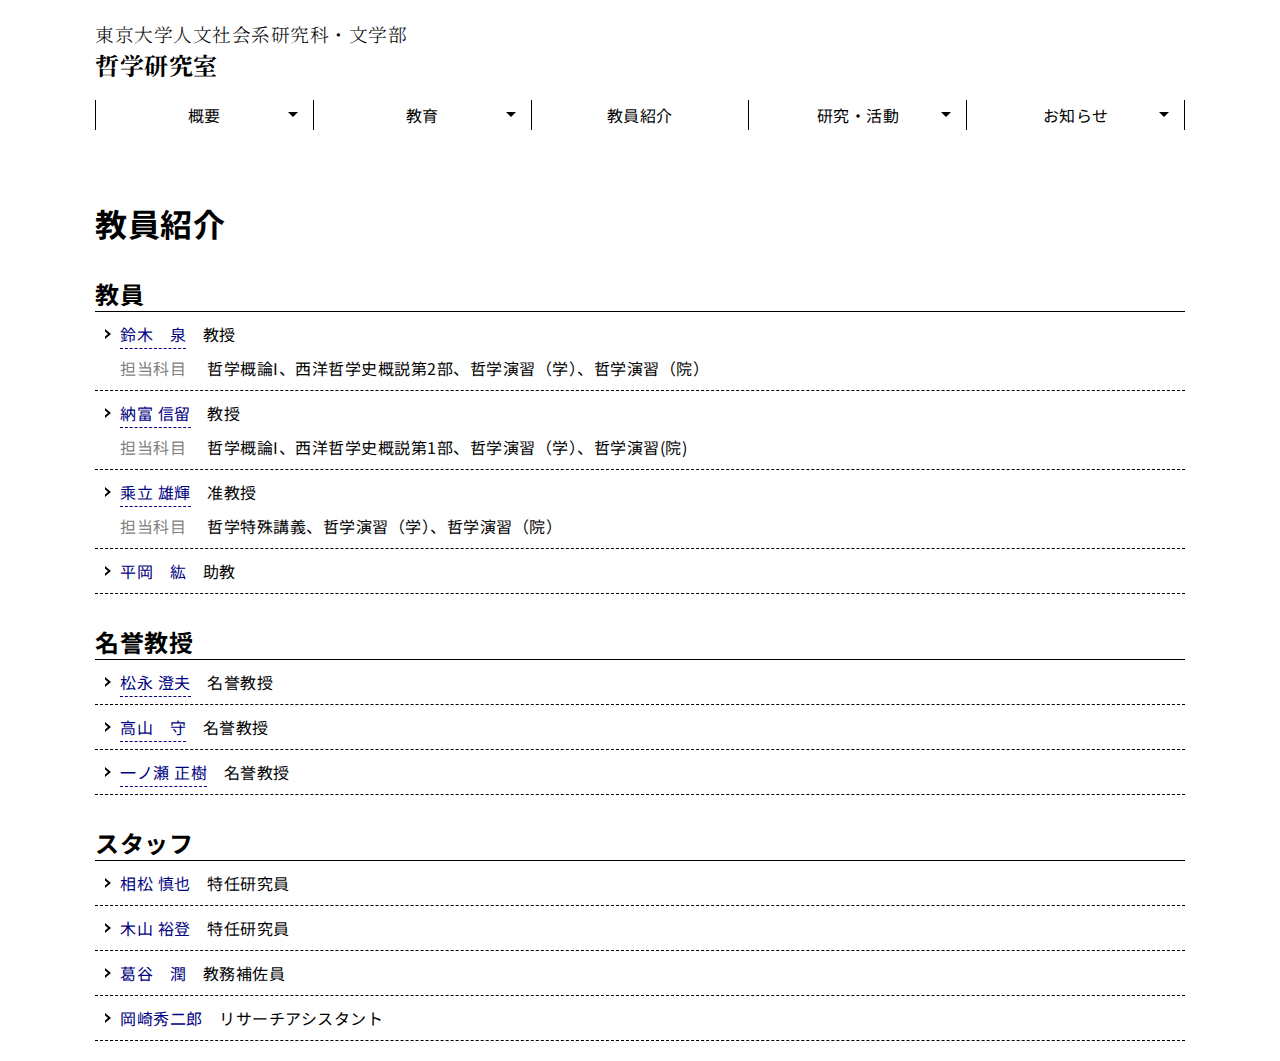
==== new_phil/profile/index.html @ 7e9ac9bc "Add files via upload" ====
<!DOCTYPE html>
<html>
<head>
  <link href="https://fonts.googleapis.com/css2?family=Noto+Sans+JP&family=Noto+Serif+JP:wght@300;700&display=swap" rel="stylesheet">
  <meta charset="UTF-8">
  <meta name="viewport" content="width=device-width, initial-scale=1.0">
  <title>東京大学哲学研究室</title>
  <link rel="stylesheet" href="../css/main.css">
  <link rel="stylesheet" href="../css/responsive.css">
</head>
<body>
  <header>
      <div class ="header-left">
        <a href="../index.html">
          <h3>東京大学人文社会系研究科・文学部</h3>
          <h2>哲学研究室</h2>
        </a>
      </div>

      <input type="checkbox" id="navTgl">
      <label for="navTgl" class="open"><span></span></label>
      <label for="navTgl" class="close"></label>
      <nav class="menu" id="disp">
      	<h2>menu</h2>
      	<ul>
          <li class="item"><a href=""> 概要と歴史</a></li>
          <li class="item"><a href=""> アクセス</a></li>
          <li class="item"><a href=""> 進学情報</a></li>
          <li class="item"><a href=""> 授業案内</a></li>
          <li class="item">
            <a href="./index.html">教員紹介</a>
          </li>
          <li class="item"><a href=""> 刊行物紹介</a></li>
          <li class="item"><a href=""> 活動報告</a></li>
          <li class="item"><a href=""> 研究報告</a></li>
          <li class="item"><a href=""> お知らせ</a></li>
          <li class="item"><a href=""> 勉強会案内</a></li>
      	</ul>
      </nav>
</header>

  <body>
  <div class="top">
    <ul class="gnav">
      <li>
        <a href="">概要</a>
        <ul>
          <li><a href=""> 概要と歴史</a></li>
          <li><a href=""> アクセス</a></li>
        </ul>
      </li>
      <li><a href="">教育</a>
        <ul>
          <li><a href=""> 進学情報</a></li>
          <li><a href=""> 授業案内</a></li>
        </ul>
      </li>
      <li><a href="./index.html">教員紹介</a></li>
      <li><a href="">研究・活動</a>
        <ul>
          <li><a href=""> 刊行物紹介</a></li>
          <li><a href=""> 活動報告</a></li>
          <li><a href=""> 研究報告</a></li>
        </ul>
      </li>
      <li><a href="">お知らせ</a>
        <ul>
          <li><a href=""> お知らせ</a></li>
          <li><a href=""> 勉強会案内</a></li>
        </ul>
      </li>
    </ul>
  </div>

  <div class="profile">
    <h1>教員紹介</h1>
    <h2 class="section-title">教員</h2>
    <ul>
      <li>
        <p class="name">
          <a href="si.html">鈴木　泉</a>　教授
        </p>
        <div class="major">
          <span>担当科目</span>　
          哲学概論I、西洋哲学史概説第2部、哲学演習（学）、哲学演習（院）
        </div>
      </li>

      <li>
        <p class="name">
          <a href="nn.html">納富 信留</a>　教授
        </p>
        <div class="major">
          <span>担当科目</span>　
          哲学概論I、西洋哲学史概説第1部、哲学演習（学）、哲学演習(院)
        </div>
      </li>

      <li>
        <p class="name">
          <a href="ny.html">乘立 雄輝</a>　准教授
        </p>
        <div class="major">
          <span>担当科目</span>　
          哲学特殊講義、哲学演習（学）、哲学演習（院）
        </div>
      </li>

      <li>
        <p class="name">
          <span>平岡　紘</span>　助教
        </p>
      </li>
    </ul>


          <h2 class="section-title">名誉教授</h2>
          <ul>
            <li>
              <p class="name">
                <a href="ms.html">松永 澄夫</a>　名誉教授
              </p>
            </li>

            <li>
              <p class="name">
                <a href="tm.html">高山　守</a>　名誉教授
              </p>
            </li>

            <li>
              <p class="name">
                <a href="im.html">一ノ瀬 正樹</a>　名誉教授
              </p>
            </li>
        </ul>



    <h2 class="section-title">スタッフ</h2>
    <ul>
      <li>
        <p class="name">
          <span>相松 慎也</span>　特任研究員
        </p>
      </li>

      <li>
        <p class="name">
          <span>木山 裕登</span>　特任研究員
        </p>
      </li>

      <li>
        <p class="name">
          <span>葛谷　潤</span>　教務補佐員
        </p>
      </li>

      <li>
        <p class="name">
          <span>岡崎秀二郎</span>　リサーチアシスタント
        </p>
      </li>
  </ul>

    </div>
    <script type="text/javascript" src="./js/disp.js"></script>

</body>
<footer>
</footer>
</html>
---- new_phil/css/main.css ----
/*トグルメニューのチェックボックス
	非表示
*/
#navTgl {
	display: none;
}
/*メニューアイコンとチェックボックスを連動させるlabel
	位置を右上に固定
*/
label {
	cursor: pointer;
	position: fixed;
	top: 25px;
	right: 0;
}
/*メニューアイコン背景
	手前に配置*/
.open {
	z-index: 20;
	width: 48px;
	height: 48px;
	background-color: #000;
	transition: background-color .6s, transform .6s cubic-bezier(0.215, 0.61, 0.355, 1);
}
/*開くためのメニューアイコン横線
	open::before, open::afterで擬似要素を二つ用意し、
	open span, open::before, open::afterにborder-bottomで線を三つ用意し、
	open::before, open::afterを上下に8pxずつずらす。
*/
.open::before,
.open::after {
	content: "";
}
.open span,
.open::before,
.open::after {
	content: "";
	position: absolute;
	top: calc(50% - 1px);
	right: 30%;
	width: 40%;
	border-bottom: 2px solid #fff;
	transition: transform .6s cubic-bezier(0.215, 0.61, 0.355, 1);
}
.open::before {
	transform: translateY(-8px);
}
.open::after {
	transform: translateY(8px);
}

/*閉じた時に画面全体を暗くするための要素*/
.close {
	z-index: 5;
	top: 0;
	width: 100%;
	height: 100%;
	pointer-events: none;
	transition: background .6s;
}
/*閉じるためのメニューアイコン
	checkboxがcheckedされた場合、
		隣接する.openの背景を透過させ
		隣接する.open spanの線を消去
		隣接する.open::before, open::afterにそれぞれ時計回りと反時計回りに45度回転
		直後に続く.closeの背景を7割透過透過の黒にすることで、画面全体を暗くする
*/
#navTgl:checked + .open {
	background: rgba(0,0,0,0);
	/* transform: translateX(-250px); 左に250px移動*/
	transform: translateY(-25px)
}
#navTgl:checked + .open span {
	transform: scaleX(0);
}
#navTgl:checked + .open::before {
	transform: rotate(45deg);
}
#navTgl:checked + .open::after {
	transform: rotate(-45deg);
}
#navTgl:checked ~ .close {
	pointer-events: auto;
	background: rgba(0,0,0,.3);
}

/*メニュー部分*/
.menu {
	z-index: 11;
	position: fixed;
	overflow: auto;
	top: 0;
	right: 0;
	width: 250px;
	height: 100%;
	margin: 0;
	padding: 15px 10px;
	box-sizing: border-box;
	background: rgba(0,0,0,1);
	transform: translateX(100%);
	transition: transform .6s cubic-bezier(0.215, 0.61, 0.355, 1);
}
.menu h2,
.menu a {
	color: white;
}
.menu h2 {
	text-align: center;
}
.menu ul {
	margin: 0;
	padding: 0;
}
.menu li {
	font-size: .8em;
	line-height: 1.4;
}
.menu li:not(:first-child) {
	border-top: 1px solid rgba(255,255,255,.6);
}
.menu a {
	display: block;
	padding: 1em 2em;
	text-decoration: inherit;
	transition: background .6s;
}
.menu a:hover {
	background: #404040;
}
#navTgl:checked ~ .menu {
	transform: none;
}

/*基本は隠し、幅が小さい場合だけresponsive.cssで対応*/
.open, .close, .menu {
	display: none;
}



*{
	box-sizing: border-box;
	margin: 0;
	padding: 0;
	letter-spacing: .5px;
	font-family: 'Noto Sans JP', sans-serif;
}

a {
	text-decoration: none;
}

li {
	list-style: none;
}

header {
	padding: 20px 40px;
  height: 100px;
	max-width: 1170px;
	margin: 0 auto;
  z-index: 10;
}

header a{
	color: #000;
}

header h3{
	font-family: 'Noto Serif JP', serif;
	font-weight:300;
}

header h2{
	font-family: 'Noto Serif JP', serif;
	font-weight:700;
}

.header-left{
	float: left;
}


.top {
	max-width: 1170px;
	margin: 0 auto;
	padding: 0 40px;

}

.top-photo {
	max-width: 1170px;
	margin: 0 auto;
	padding: 0 40px;
}

.top-photo > .photo {
	width: 100%;
}

.gnav {
	display: flex;
	height: 30px;
	margin: 0 auto;
	border-left: 1px solid #000000;
	z-index: 10;

}
.gnav > li {/*親階層のみ幅を25%にする*/
	width: 25%;
}
/*全てのリスト・リンク共通*/
.gnav li {
	position: relative;
}

.gnav li a {
	background: #ffffff;
	/*background: #001b34;*/
	border-right: 1px solid #000000;
	color: #000000;
	display: block;
	height: 30px;
	line-height: 30px;
	text-align: center;
	width: 100%;
}
/*子階層以降共通*/

.gnav li li {
	/* メニューのサイドを黒くしたい時
		border-left: 5px solid #000;
		border-right: 4px solid #000;
	*/
	height: 0;
  opacity: 0;
  overflow: hidden;
  transition: opacity 1s;
}

.gnav li li a {
	border-right: none;
  text-align: left;
  padding-left: 25px;
	border-top: 1px solid rgba(255,255,255,.5);
}

.gnav li:hover > ul > li {
	height: 30px;
	overflow: visible;
  opacity: 1;
}

/* gnavのリストの三角形 */
.gnav li li:before, .gnav li li:after{
	content: '';
	display: inline-block;
	position: absolute;
	top: 60%;
	left: 10px;
	width: 0;
	height: 0;
	margin-top: -5px;
	border-top: 4px solid transparent;
	border-right: 6px solid transparent;
	border-bottom: 4px solid transparent;
	border-left: 6px solid #fff;
}

.gnav li li:after{
	z-index: 1;
  margin-left: -3px;
  border-left-color: #000;
}

.gnav li li:hover:before {
  border-left-color: rgba( 255, 255, 255, 1);
}

.gnav li li:hover:after {
  border-left-color: #404040;
	transition: border-left-color .5s;
}

/*aの背景色を指定*/
.gnav li:hover a {/*親階層*/
	color: #ffffff;
	background: #000;
/*  background: #00305c;*/
}

.gnav li li a {/*子階層*/
	background: #000;
}

.gnav li li:hover a {
	background: #404040;
	transition: background .5s;
}

.gnav > li > ul:before{/*子階層*/
    border: 5px solid transparent;
    border-top: 5px solid #000;
    content: "";
    right: 1rem;
    position: absolute;
    top: 1rem;
    transform: translateY(-40%);
}

.gnav > li:hover > ul:before{/*子階層*/
    border: 5px solid transparent;
    border-top: 5px solid #fff;
    content: "";
    right: 1rem;
    position: absolute;
    top: 1rem;
    transform: translateY(-40%);
}


/* info */
.info {
	padding: 20px 20px;
	max-width: 1170px;
	margin: 0 auto;
	text-align: center;

}

.info > .contents{
	vertical-align: top;
	margin: 0 20px 20px 20px;
	width: 45%;
	display: inline-block;
	text-align: left;
}

.section-title {
	padding-top: 30px;
	border-bottom: solid 1px #000000;
}

.contents li {
	padding: 5px 0;
	border-bottom: dashed 1px #000000;
}

.contents li p{
	padding: 5px 0px 5px 25px;
	display: inline-block;
	vertical-align: middle;
}


.contents .date{
	color: gray;
	width: 120px;
}

.contents .description{
	max-width: 300px;
}


/* profile */
.profile {
	padding: 70px 40px 20px 40px;
	max-width: 1170px;
	margin: 0 auto;
	text-align: left;
}


.profile > ul > li {
	padding: 5px 0;
	border-bottom: dashed 1px #000000;
}

.profile > ul > li > p {
	padding: 5px 0px 5px 25px;
	display: block;
}


.name a{
	border-bottom: 1px dashed navy;
	padding-bottom: 2px;
	color: #000080;
}

.name span{
	padding-bottom: 2px;
	color: #000080;
}

.major {
	padding: 5px 0px 5px 110px;
  text-indent: -85px;
}

.major span{
	color: gray;
}

/* prof */
.prof {
	padding: 70px 40px 20px 40px;
	max-width: 1170px;
	margin: 0 auto;
	text-align: left;
}

.prof > h3 {
	padding: 5px 5px;
	color: gray;
}

.prof > ul > li {
	padding: 5px 20px;
}

.prof > p {
	padding: 10px 5px 0px 5px;
	text-indent: 1em;
}

.paper-title {
	color: #000080;
	padding: 2px 0 2px 1.5em;
}

.paper-info {
	padding: 2px 0 7px 2.5em;
}

/* newsリストの三角形 */
.date, .name, .paper-title, .item{
	position: relative;
}


.item a{
	padding-left: 20px;
}

.item a::before, .item a::after{
	z-index: 1;
	content: '';
	display: inline-block;
	position: absolute;
	top: 58%;
	left: 10px;
	width: 0;
	height: 0;
	margin-top: -5px;
	border-top: 4px solid transparent;
	border-right: 6px solid transparent;
	border-bottom: 4px solid transparent;
	border-left: 6px solid #fff;
}
.item a::after{
	z-index: 1;
  margin-left: -3px;
  border-left-color: #000;
	transition: border-left-color .6s;
}
.item a:hover::after{
	z-index: 1;
  margin-left: -3px;
  border-left-color: #404040;
	transition: border-left-color .6s;

}


.date:before, .date:after, .name:before, .name:after, .paper-title:before, .paper-title:after {
	content: '';
	display: inline-block;
	position: absolute;
	top: 50%;
	left: 10px;
	width: 0;
	height: 0;
	margin-top: -5px;
	border-top: 5px solid transparent;
	border-right: 6px solid transparent;
	border-bottom: 5px solid transparent;
	border-left: 6px solid #000000;
}

.date:after, .name:after, .paper-title:after {
  z-index: 1;
  margin-left: -3px;
  border-left-color: #ffffff;
}
---- new_phil/css/responsive.css ----
@media (max-width: 1000px) {
  .info > .contents {
    width: 85%;
  }
  .contents .description{
  	max-width: 1000px;
  }
}

@media (max-width: 670px) {
  .gnav {
    display: none;
  }
  .open, .close, .menu {
    display: block;
  }

}
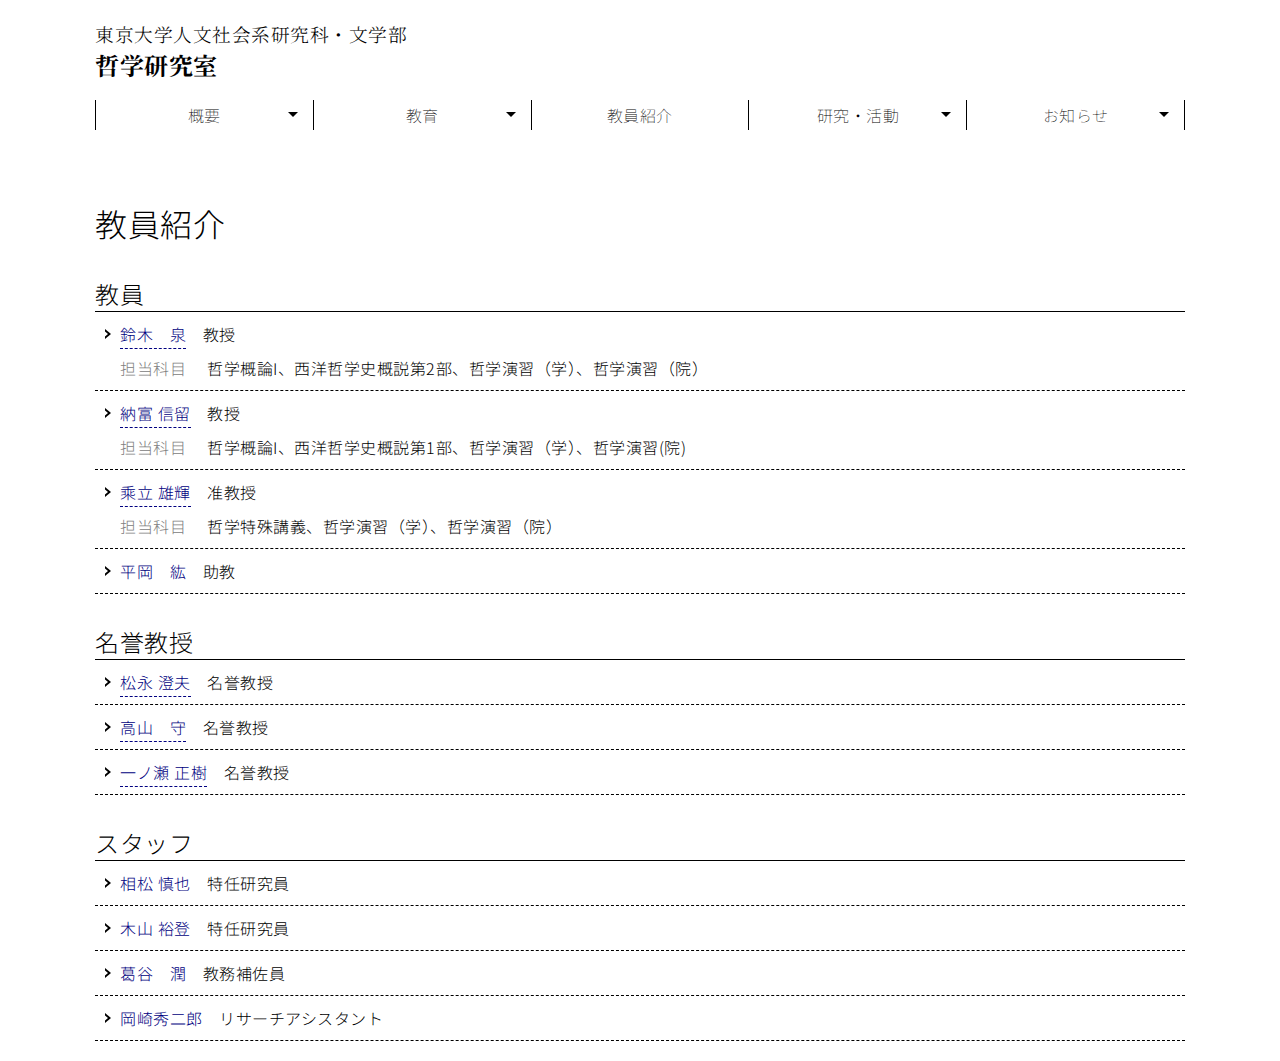
==== commit 0554c02c: "Add files via upload" ====
--- a/new_phil/profile/index.html
+++ b/new_phil/profile/index.html
@@ -1,7 +1,7 @@
 <!DOCTYPE html>
 <html>
 <head>
-  <link href="https://fonts.googleapis.com/css2?family=Noto+Sans+JP&family=Noto+Serif+JP:wght@300;700&display=swap" rel="stylesheet">
+  <link href="https://fonts.googleapis.com/css2?family=M+PLUS+1p:wght@300&family=Noto+Sans+JP:wght@100;300&family=Noto+Serif+JP:wght@300;700&display=swap" rel="stylesheet">
   <meta charset="UTF-8">
   <meta name="viewport" content="width=device-width, initial-scale=1.0">
   <title>東京大学哲学研究室</title>
@@ -21,7 +21,7 @@
       <label for="navTgl" class="open"><span></span></label>
       <label for="navTgl" class="close"></label>
       <nav class="menu" id="disp">
-      	<h2>menu</h2>
+        <a href="../index.html" class="home"><h2>Top</h2></a>
       	<ul>
           <li class="item"><a href=""> 概要と歴史</a></li>
           <li class="item"><a href=""> アクセス</a></li>
--- a/new_phil/css/main.css
+++ b/new_phil/css/main.css
@@ -1,3 +1,48 @@
+
+
+*{
+	box-sizing: border-box;
+	margin: 0;
+	padding: 0;
+	letter-spacing: .5px;
+	font-family: 'Noto Sans JP', sans-serif;
+	font-weight: 300;
+}
+
+a {
+	text-decoration: none;
+}
+
+li {
+	list-style: none;
+}
+
+header {
+	padding: 20px 40px;
+  height: 100px;
+	max-width: 1170px;
+	margin: 0 auto;
+  z-index: 10;
+}
+
+header a{
+	color: #000;
+}
+
+header h3{
+	font-family: 'Noto Serif JP', serif;
+	font-weight:300;
+}
+
+header h2{
+	font-family: 'Noto Serif JP', serif;
+	font-weight:700;
+}
+
+.header-left{
+	float: left;
+}
+
 /*トグルメニューのチェックボックス
 	非表示
 */
@@ -10,7 +55,7 @@
 label {
 	cursor: pointer;
 	position: fixed;
-	top: 25px;
+	top: 12px;
 	right: 0;
 }
 /*メニューアイコン背景
@@ -68,7 +113,7 @@
 #navTgl:checked + .open {
 	background: rgba(0,0,0,0);
 	/* transform: translateX(-250px); 左に250px移動*/
-	transform: translateY(-25px)
+	transform: translateY(-12px)
 }
 #navTgl:checked + .open span {
 	transform: scaleX(0);
@@ -94,18 +139,23 @@
 	width: 250px;
 	height: 100%;
 	margin: 0;
-	padding: 15px 10px;
+	padding: 10px 10px;
 	box-sizing: border-box;
 	background: rgba(0,0,0,1);
 	transform: translateX(100%);
 	transition: transform .6s cubic-bezier(0.215, 0.61, 0.355, 1);
 }
-.menu h2,
 .menu a {
 	color: white;
 }
 .menu h2 {
+	font-family: 'Noto Serif JP', serif;
+	font-weight:300;
+	padding: 5px 10px 10px 10px;
 	text-align: center;
+	font-size: 18px;
+	color: #c0c0c0;
+
 }
 .menu ul {
 	margin: 0;
@@ -114,19 +164,22 @@
 .menu li {
 	font-size: .8em;
 	line-height: 1.4;
-}
-.menu li:not(:first-child) {
-	border-top: 1px solid rgba(255,255,255,.6);
-}
-.menu a {
+	border-bottom: 1px solid rgba(255,255,255,.6);
+}
+
+.menu ul a {
 	display: block;
-	padding: 1em 2em;
+	padding: 15px 20px 15px 20px;
 	text-decoration: inherit;
 	transition: background .6s;
-}
-.menu a:hover {
+	font-size: 14px;
+	font-family: 'Noto Sans JP', sans-serif;
+	font-weight: 100;
+}
+.menu ul a:hover {
 	background: #404040;
 }
+
 #navTgl:checked ~ .menu {
 	transform: none;
 }
@@ -135,51 +188,6 @@
 .open, .close, .menu {
 	display: none;
 }
-
-
-
-*{
-	box-sizing: border-box;
-	margin: 0;
-	padding: 0;
-	letter-spacing: .5px;
-	font-family: 'Noto Sans JP', sans-serif;
-}
-
-a {
-	text-decoration: none;
-}
-
-li {
-	list-style: none;
-}
-
-header {
-	padding: 20px 40px;
-  height: 100px;
-	max-width: 1170px;
-	margin: 0 auto;
-  z-index: 10;
-}
-
-header a{
-	color: #000;
-}
-
-header h3{
-	font-family: 'Noto Serif JP', serif;
-	font-weight:300;
-}
-
-header h2{
-	font-family: 'Noto Serif JP', serif;
-	font-weight:700;
-}
-
-.header-left{
-	float: left;
-}
-
 
 .top {
 	max-width: 1170px;
@@ -224,6 +232,8 @@
 	line-height: 30px;
 	text-align: center;
 	width: 100%;
+	font-family: 'Noto Sans JP', sans-serif;
+	font-weight: 100;
 }
 /*子階層以降共通*/
 
@@ -449,25 +459,26 @@
 	content: '';
 	display: inline-block;
 	position: absolute;
-	top: 58%;
-	left: 10px;
+	top: 50%;
+	left: 5px;
 	width: 0;
 	height: 0;
 	margin-top: -5px;
-	border-top: 4px solid transparent;
+	border-top: 5px solid transparent;
 	border-right: 6px solid transparent;
-	border-bottom: 4px solid transparent;
+	border-bottom: 5px solid transparent;
 	border-left: 6px solid #fff;
 }
+
 .item a::after{
 	z-index: 1;
-  margin-left: -3px;
+  margin-left: -2px;
   border-left-color: #000;
 	transition: border-left-color .6s;
 }
 .item a:hover::after{
 	z-index: 1;
-  margin-left: -3px;
+  margin-left: -2px;
   border-left-color: #404040;
 	transition: border-left-color .6s;
 
--- a/new_phil/css/responsive.css
+++ b/new_phil/css/responsive.css
@@ -1,16 +1,42 @@
 @media (max-width: 1000px) {
+  html { font-size: 90%; }
+
+  header{
+    padding: 15px 30px;
+    height: 80px;
+  }
+  .top, .top-photo {
+    padding: 0 30px;
+  }
+
+  .profile, .prof {
+  	padding: 60px 30px 15px 30px;
+  }
+
   .info > .contents {
     width: 85%;
   }
+
   .contents .description{
   	max-width: 1000px;
   }
 }
 
 @media (max-width: 670px) {
+  header{
+    padding: 10px 20px;
+    height: 70px;
+  }
+  .profile, .prof {
+  	padding: 20px 20px 10px 20px;
+  }
   .gnav {
     display: none;
   }
+  .top, .top-photo {
+    padding: 0 20px;
+  }
+
   .open, .close, .menu {
     display: block;
   }
